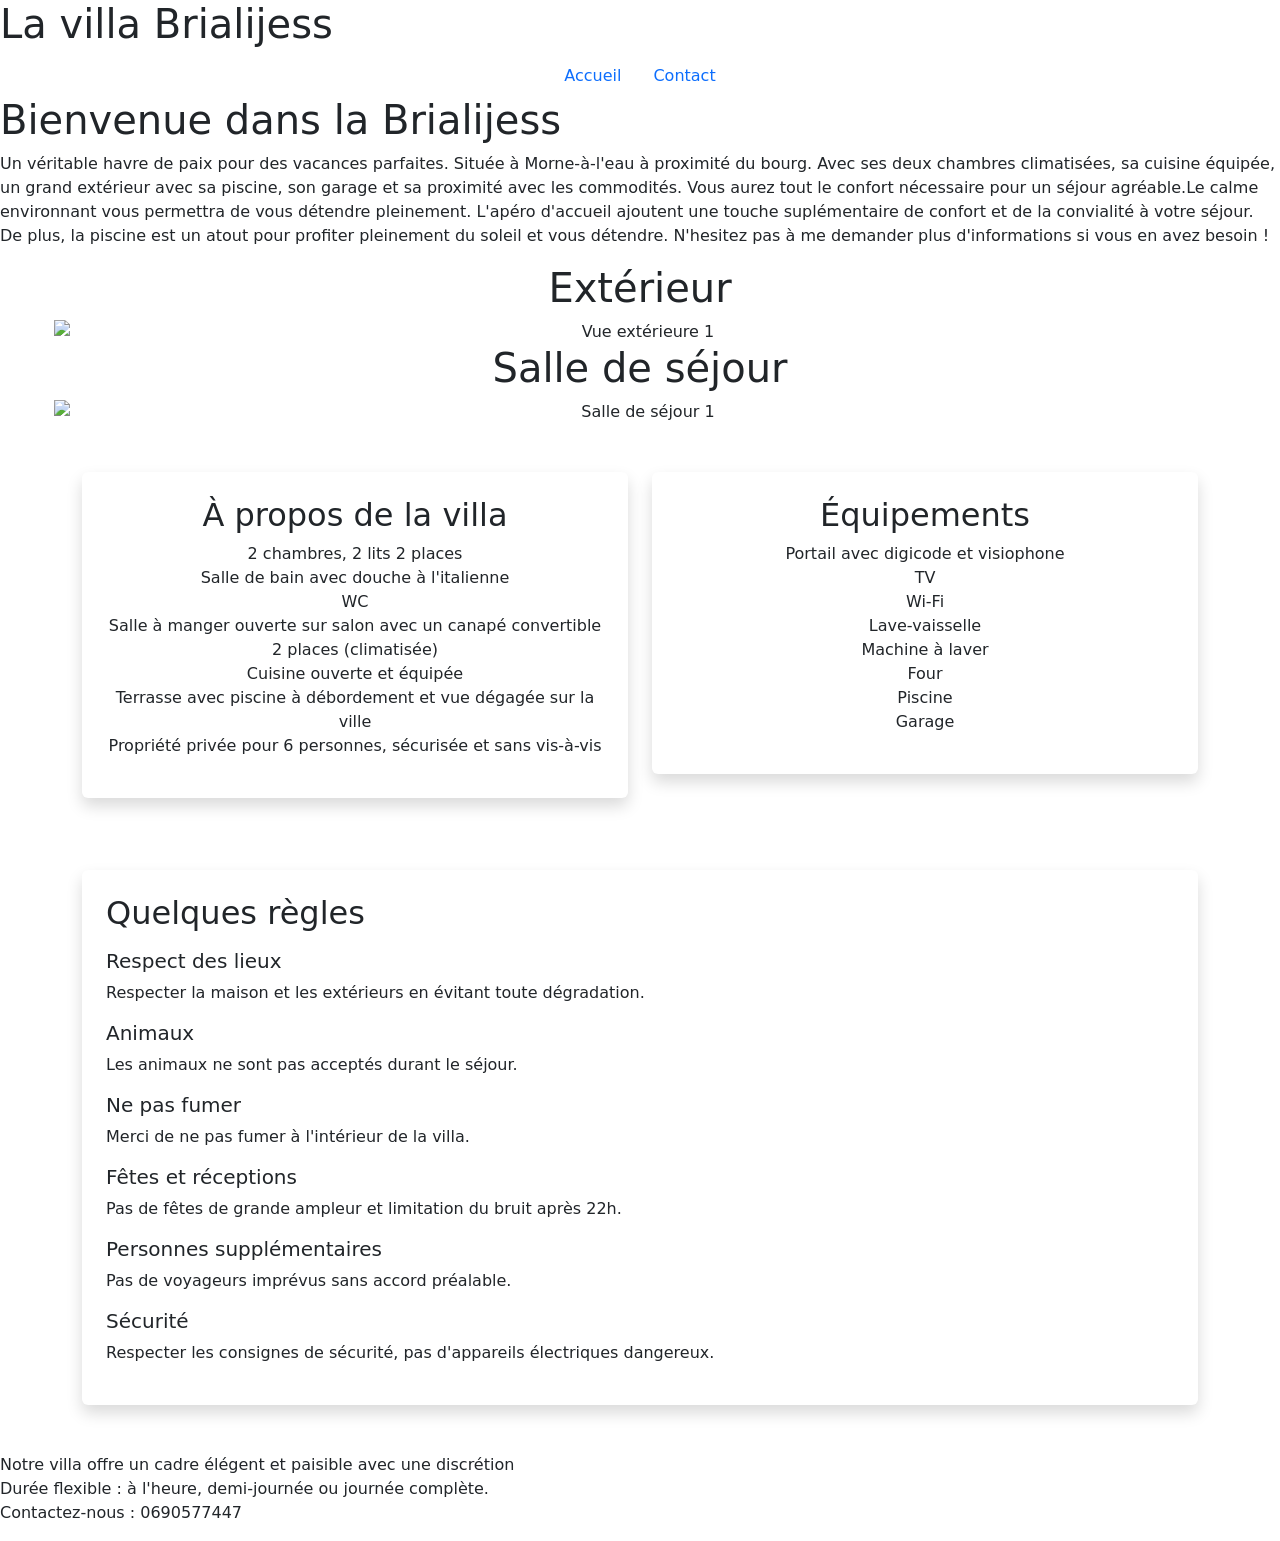
==== Accueil.html @ 00f7aeed "Add files via upload" ====
<!-- NIBERT-SIBER Jauris -->
<!DOCTYPE html>
<html lang="fr">

	<head>
		<meta charset="utf-8">
		<meta name="viewport" content="width=device-width, initial-scale=1">
		<title>La villa Brialijess</title>
		<link rel="icon" href="./img/ext11.jpeg">
		<link href="https://cdn.jsdelivr.net/npm/bootstrap@5.3.3/dist/css/bootstrap.min.css" rel="stylesheet">
		<link href="https://fonts.googleapis.com/css2?family=Lato:wght@400;700&family=Lobster&family=Ultra&display=swap" rel="stylesheet">
		<link rel="stylesheet" href="https://unpkg.com/aos@2.3.1/dist/aos.css">
		<link rel="stylesheet" href="./css/style.css">
	</head>

	<body>
		<header class="header">
			<h1>La villa Brialijess</h1>
		</header>

		<section class="row justify-content-center" id="Présentation">
			<nav>
				<ul class="nav justify-content-center">
					<li class="nav-item">
						<a class="nav-link active" href="Accueil.html">Accueil</a>
					</li>
					<li class="nav-item">
						<a class="nav-link active" href="contact.html">Contact</a>
					</li>
				</ul>
			</nav>

			<article>
				<h1>Bienvenue dans la Brialijess</h1>
				<p>Un véritable havre de paix pour des vacances parfaites.
					Située à Morne-à-l'eau à proximité du bourg.
					Avec ses deux chambres climatisées, sa cuisine équipée, un grand extérieur
					avec sa piscine, son garage et sa proximité avec les commodités. Vous aurez tout 
					le confort nécessaire pour un séjour agréable.Le calme environnant vous permettra de vous détendre pleinement.
					L'apéro d'accueil ajoutent une touche suplémentaire de confort et de la convialité à votre séjour.
					De plus, la piscine est un atout pour profiter pleinement du soleil et vous détendre.
					N'hesitez pas à me demander plus d'informations si vous en avez besoin !
				</p>
			</article>


			<!-- Carrousel Extérieur -->
			<article class="col-md-11 text-center">
				<h1>Extérieur</h1>
				<div data-aos="fade-up">
					<div id="carouselExt" class="carousel slide carousel-fade">
						<div class="carousel-inner">
							<div class="carousel-item active">
								<img src="./img/ext11.jpeg" class="d-block w-100" alt="Vue extérieure 1">
							</div>
							<div class="carousel-item">
								<img src="./img/ext4.jpeg" class="d-block w-100" alt="Vue extérieure 2">
							</div>
							<div class="carousel-item">
								<img src="./img/ext10.jpeg" class="d-block w-100" alt="Vue extérieure 3">
							</div>
						</div>
						<button class="carousel-control-prev" type="button" data-bs-target="#carouselExt" data-bs-slide="prev">
							<span class="carousel-control-prev-icon"></span>
							<span class="visually-hidden">Précédent</span>
						</button>
						<button class="carousel-control-next" type="button" data-bs-target="#carouselExt" data-bs-slide="next">
							<span class="carousel-control-next-icon"></span>
							<span class="visually-hidden">Suivant</span>
						</button>
					</div>
				</div>
			</article>

			<!-- Carrousel Salle de Séjour -->
			<article class="col-md-11 text-center">
				<div data-aos="fade-up">
					<h1>Salle de séjour</h1>
					<div id="carouselSejour" class="carousel slide carousel-fade">
					<div class="carousel-inner">
						<div class="carousel-item active">
						<img src="./img/ext7.jpeg" class="d-block w-100" alt="Salle de séjour 1">
						</div>
						<div class="carousel-item">
						<img src="./img/int1.jpeg" class="d-block w-100" alt="Salle de séjour 2">
						</div>
						<div class="carousel-item">
						<img src="./img/int2.jpeg" class="d-block w-100" alt="Salle de séjour 3">
						</div>
					</div>
					<button class="carousel-control-prev" type="button" data-bs-target="#carouselSejour" data-bs-slide="prev">
						<span class="carousel-control-prev-icon"></span>
						<span class="visually-hidden">Précédent</span>
					</button>
					<button class="carousel-control-next" type="button" data-bs-target="#carouselSejour" data-bs-slide="next">
						<span class="carousel-control-next-icon"></span>
						<span class="visually-hidden">Suivant</span>
					</button>
					</div>
				</div>
			</article>
		</section>
		
		<!-- Section A propos + Equipement -->
		<section class="container my-5">
			<div class="row text-center">
				<div class="col-md-6 mb-4">
					<article class="p-4 bg-white shadow rounded">
						<h2>À propos de la villa</h2>
						<ul class="list-unstyled">
							<li>2 chambres, 2 lits 2 places</li>
							<li>Salle de bain avec douche à l'italienne</li>
							<li>WC</li>
							<li>Salle à manger ouverte sur salon avec un canapé convertible 2 places (climatisée)</li>
							<li>Cuisine ouverte et équipée</li>
							<li>Terrasse avec piscine à débordement et vue dégagée sur la ville</li>
							<li>Propriété privée pour 6 personnes, sécurisée et sans vis-à-vis</li>
						</ul>
					</article>
				</div>

				<div class="col-md-6 mb-4">
					<article class="p-4 bg-white shadow rounded">
						<h2>Équipements</h2>
						<ul class="list-unstyled">
							<li>Portail avec digicode et visiophone</li>
							<li>TV</li>
							<li>Wi-Fi</li>
							<li>Lave-vaisselle</li>
							<li>Machine à laver</li>
							<li>Four</li>
							<li>Piscine</li>
							<li>Garage</li>
						</ul>
					</article>
				</div>
			</div>
		</section>

		<!-- Section Règles -->
		<section class="container my-5">
			<article class="p-4 bg-white shadow rounded">
				<h2>Quelques règles</h2>
				<div class="mt-3">
					<h5>Respect des lieux</h5>
					<p>Respecter la maison et les extérieurs en évitant toute dégradation.</p>

					<h5>Animaux</h5>
					<p>Les animaux ne sont pas acceptés durant le séjour.</p>

					<h5>Ne pas fumer</h5>
					<p>Merci de ne pas fumer à l'intérieur de la villa.</p>

					<h5>Fêtes et réceptions</h5>
					<p>Pas de fêtes de grande ampleur et limitation du bruit après 22h.</p>

					<h5>Personnes supplémentaires</h5>
					<p>Pas de voyageurs imprévus sans accord préalable.</p>

					<h5>Sécurité</h5>
					<p>Respecter les consignes de sécurité, pas d'appareils électriques dangereux.</p>
				</div>
			</article>
		</section>

			
				

			<article>
				<p>Notre villa offre un cadre élégent et paisible avec une discrétion</br>
					Durée flexible : à l'heure, demi-journée ou journée complète.</br>
					Contactez-nous : 0690577447
				</p>
			</article>
			

		<!-- Scripts -->
		<script src="https://unpkg.com/aos@2.3.1/dist/aos.js"></script>
		<script>AOS.init({duration: 1000, once: true});</script>
		<script src="https://cdn.jsdelivr.net/npm/bootstrap@5.3.3/dist/js/bootstrap.bundle.min.js"></script>
	</body>
</html>
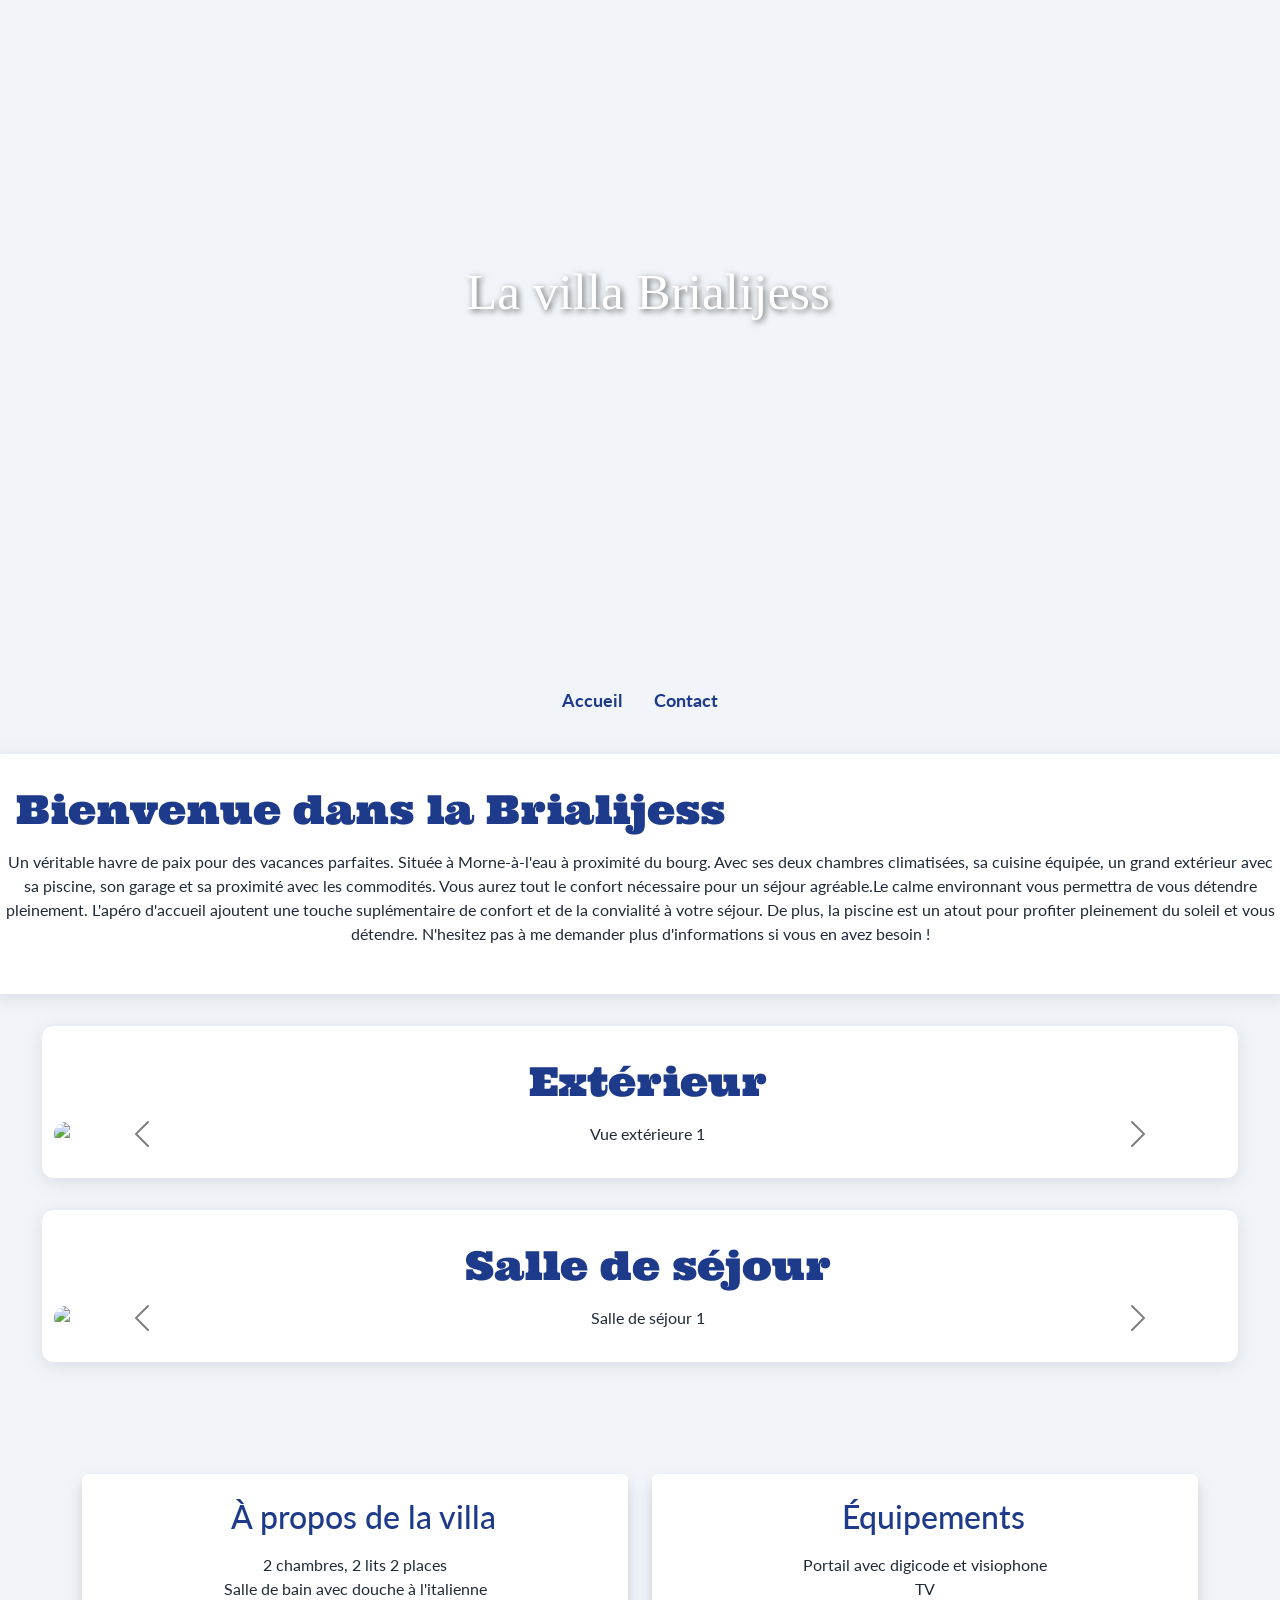
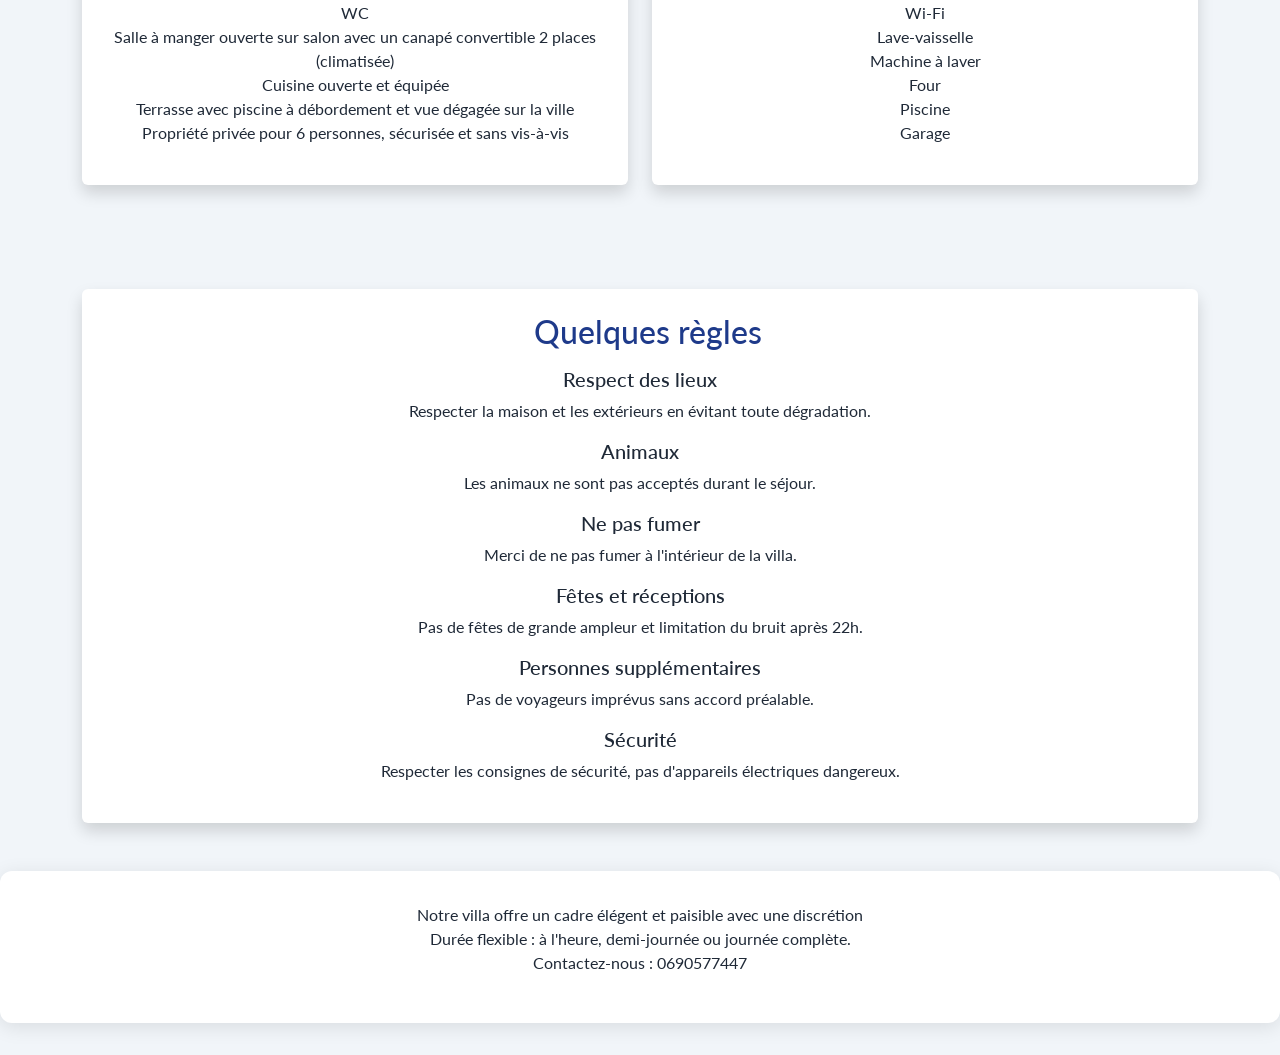
==== commit 48878159: "Accueil.html" ====
--- a/Accueil.html
+++ b/Accueil.html
@@ -10,7 +10,7 @@
 		<link href="https://cdn.jsdelivr.net/npm/bootstrap@5.3.3/dist/css/bootstrap.min.css" rel="stylesheet">
 		<link href="https://fonts.googleapis.com/css2?family=Lato:wght@400;700&family=Lobster&family=Ultra&display=swap" rel="stylesheet">
 		<link rel="stylesheet" href="https://unpkg.com/aos@2.3.1/dist/aos.css">
-		<link rel="stylesheet" href="./css/style.css">
+		<link rel="stylesheet" href="style.css">
 	</head>
 
 	<body>
@@ -179,4 +179,4 @@
 		<script>AOS.init({duration: 1000, once: true});</script>
 		<script src="https://cdn.jsdelivr.net/npm/bootstrap@5.3.3/dist/js/bootstrap.bundle.min.js"></script>
 	</body>
-</html>+</html>
--- a/style.css
+++ b/style.css
@@ -0,0 +1,122 @@
+/* NIBERT-SIBER Jauris */
+
+/* Défilement fluide */
+html {
+  scroll-behavior: smooth;
+}
+
+/* Arrière-plan général */
+body {
+  background-color: #f1f5f9; /* gris très clair */
+  font-family: 'Lato', sans-serif;
+  color: #1f2937;
+  margin: 0;
+  padding: 0;
+}
+
+/* Header avec effet sombre sur l'image */
+header {
+  position: relative;
+  background-image: url("../img/vue2.jpeg");
+  background-size: cover;
+  background-position: center;
+  height: 600px;
+  display: flex;
+  align-items: center;
+  justify-content: center;
+  color: white;
+  text-align: center;
+  font-weight: bold;
+  margin-bottom: 5em;
+}
+
+.header h1 {
+  position: relative;
+  font-size: 3.2rem;
+  font-family: 'Lobster', cursive;
+  text-shadow: 2px 2px 6px rgba(0, 0, 0, 0.6);
+  z-index: 1;
+  color: white;
+}
+
+/* Navigation */
+.nav {
+  margin-bottom: 2rem;
+}
+
+.nav-link {
+  color: #1e3a8a;
+  font-weight: bold;
+  font-size: 1.1rem;
+  transition: color 0.3s ease;
+}
+
+.nav-link:hover {
+  color: #3b82f6;
+  text-decoration: underline;
+}
+
+/* Titres des sections */
+h1 {
+  font-family: 'Ultra', serif;
+  color: #1e3a8a;
+  margin-bottom: 1rem;
+  margin-left: 1rem;
+}
+
+h2 {
+    text-align: center;
+    margin-bottom: 1rem;
+    color: #1e3a8a;
+    margin-bottom: 1rem;
+    margin-left: 1rem;
+}
+h5{
+    text-align: center;
+}
+/* Articles */
+article {
+  background: white;
+  border-radius: 12px;
+  box-shadow: 0 4px 20px rgba(0, 0, 0, 0.1);
+  padding: 2rem;
+  margin: 2rem auto;
+  transition: transform 0.3s ease;
+}
+article p {
+    text-align: center;
+    margin: 0 auto 1rem;
+    
+}
+
+article:hover {
+  transform: translateY(-5px);
+}
+
+/* Carrousel */
+.carousel-inner img {
+  border-radius: 12px;
+  max-height: 450px;
+  object-fit: cover;
+}
+
+.carousel-control-prev-icon,
+.carousel-control-next-icon {
+  filter: invert(1);
+}
+
+/* Animation des sections au scroll */
+[data-aos] {
+  transition: all 0.6s ease;
+}
+
+/* Petits ajustements responsive */
+@media (max-width: 768px) {
+  .header h1 {
+    font-size: 2rem;
+  }
+  article {
+    margin: 1rem;
+    padding: 1rem;
+  }
+}
